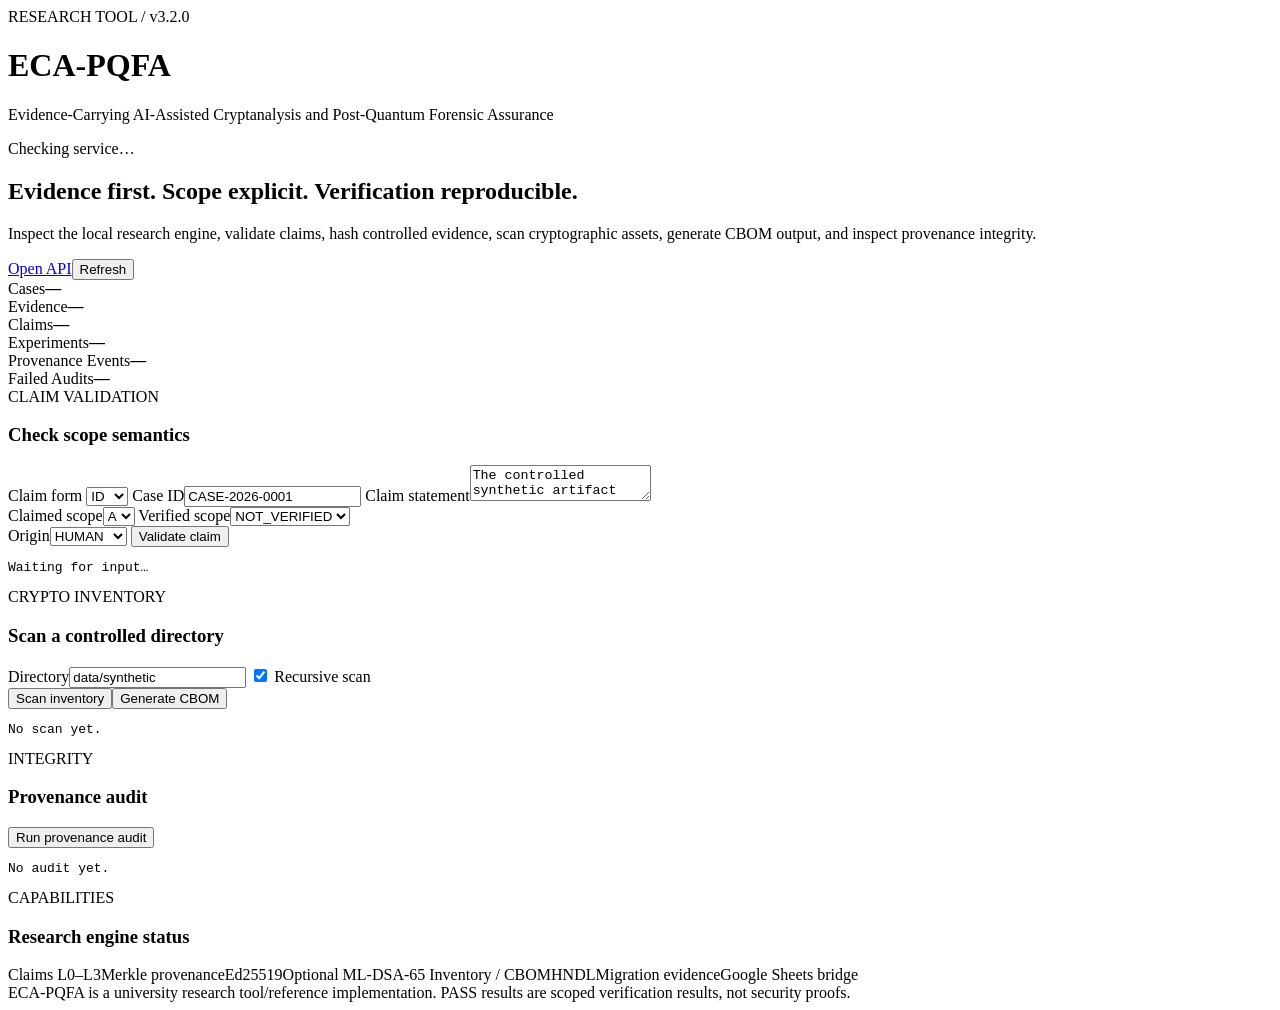
==== backend/app/static/index.html @ a3128c73 "build: bundle index.html for installed package" ====
<!doctype html>
<html lang="en">
<head>
<meta charset="utf-8">
<meta name="viewport" content="width=device-width, initial-scale=1">
<meta name="description" content="ECA-PQFA research console">
<title>ECA-PQFA Research Console</title>
<link rel="stylesheet" href="/static/styles.css">
</head>
<body>
<header class="topbar">
  <div>
    <div class="eyebrow">RESEARCH TOOL / v3.2.0</div>
    <h1>ECA-PQFA</h1>
    <p>Evidence-Carrying AI-Assisted Cryptanalysis and Post-Quantum Forensic Assurance</p>
  </div>
  <div class="status-card"><span id="status-dot" class="dot"></span><span id="status-text">Checking service…</span></div>
</header>

<main class="shell">
<section class="hero panel">
  <div>
    <h2>Evidence first. Scope explicit. Verification reproducible.</h2>
    <p>Inspect the local research engine, validate claims, hash controlled evidence, scan cryptographic assets, generate CBOM output, and inspect provenance integrity.</p>
  </div>
  <div class="hero-actions"><a class="button primary" href="/docs">Open API</a><button class="button" id="refresh">Refresh</button></div>
</section>

<section class="metrics">
  <article class="metric panel"><span>Cases</span><strong id="m-cases">—</strong></article>
  <article class="metric panel"><span>Evidence</span><strong id="m-evidence">—</strong></article>
  <article class="metric panel"><span>Claims</span><strong id="m-claims">—</strong></article>
  <article class="metric panel"><span>Experiments</span><strong id="m-experiments">—</strong></article>
  <article class="metric panel"><span>Provenance Events</span><strong id="m-events">—</strong></article>
  <article class="metric panel"><span>Failed Audits</span><strong id="m-failed">—</strong></article>
</section>

<section class="grid-2">
<article class="panel">
  <div class="panel-title"><div><div class="eyebrow">CLAIM VALIDATION</div><h3>Check scope semantics</h3></div></div>
  <form id="claim-form">
    <label>Claim form
      <select name="claim_form"><option>ID</option><option>EX</option><option>ST</option><option>CX</option><option>PD</option><option>IM</option><option>PR</option><option>NG</option></select>
    </label>
    <label>Case ID<input name="case_id" value="CASE-2026-0001" required></label>
    <label>Claim statement<textarea name="claim_statement" required>The controlled synthetic artifact contains the declared algorithm.</textarea></label>
    <div class="row">
      <label>Claimed scope<select name="claimed_scope"><option>A</option><option>B</option><option>C</option><option>D</option></select></label>
      <label>Verified scope<select name="verified_scope"><option>NOT_VERIFIED</option><option>A</option><option>B</option><option>C</option><option>D</option></select></label>
    </div>
    <label>Origin<select name="origin"><option>HUMAN</option><option>AI</option><option>HYBRID</option><option>SYSTEM</option></select></label>
    <button class="button primary" type="submit">Validate claim</button>
  </form>
  <pre id="claim-output" class="output">Waiting for input…</pre>
</article>

<article class="panel">
  <div class="panel-title"><div><div class="eyebrow">CRYPTO INVENTORY</div><h3>Scan a controlled directory</h3></div></div>
  <form id="inventory-form">
    <label>Directory<input name="path" value="data/synthetic" required></label>
    <label class="check"><input type="checkbox" name="recursive" checked> Recursive scan</label>
    <div class="row"><button class="button primary" type="submit">Scan inventory</button><button class="button" type="button" id="cbom">Generate CBOM</button></div>
  </form>
  <pre id="inventory-output" class="output">No scan yet.</pre>
</article>
</section>

<section class="grid-2">
<article class="panel">
  <div class="panel-title"><div><div class="eyebrow">INTEGRITY</div><h3>Provenance audit</h3></div></div>
  <button class="button primary" id="audit">Run provenance audit</button>
  <pre id="audit-output" class="output">No audit yet.</pre>
</article>
<article class="panel">
  <div class="panel-title"><div><div class="eyebrow">CAPABILITIES</div><h3>Research engine status</h3></div></div>
  <div class="cap-grid">
    <span>Claims L0–L3</span><span>Merkle provenance</span><span>Ed25519</span><span>Optional ML-DSA-65</span>
    <span>Inventory / CBOM</span><span>HNDL</span><span>Migration evidence</span><span>Google Sheets bridge</span>
  </div>
</article>
</section>
</main>

<footer class="footer">ECA-PQFA is a university research tool/reference implementation. PASS results are scoped verification results, not security proofs.</footer>
<script src="/static/app.js"></script>
</body>
</html>
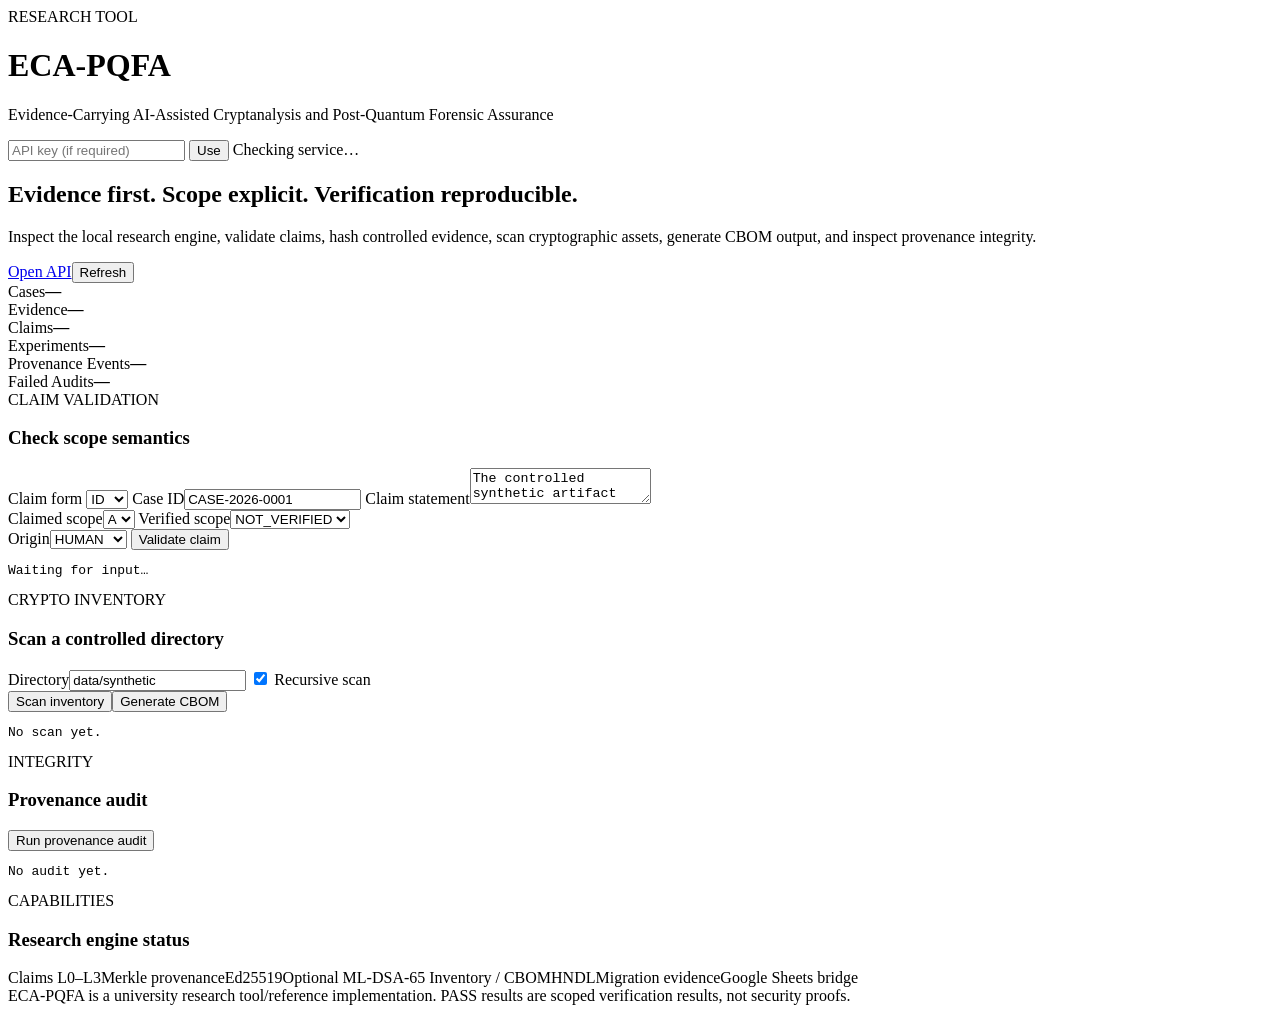
==== commit eb346507: "build: sync API key control into packaged UI" ====
--- a/backend/app/static/index.html
+++ b/backend/app/static/index.html
@@ -10,11 +10,15 @@
 <body>
 <header class="topbar">
   <div>
-    <div class="eyebrow">RESEARCH TOOL / v3.2.0</div>
+    <div class="eyebrow" id="version">RESEARCH TOOL</div>
     <h1>ECA-PQFA</h1>
     <p>Evidence-Carrying AI-Assisted Cryptanalysis and Post-Quantum Forensic Assurance</p>
   </div>
-  <div class="status-card"><span id="status-dot" class="dot"></span><span id="status-text">Checking service…</span></div>
+  <div class="status-card">
+    <input id="api-key" type="password" placeholder="API key (if required)" autocomplete="off" aria-label="API key">
+    <button class="button" id="save-key" type="button">Use</button>
+    <span id="status-dot" class="dot"></span><span id="status-text">Checking service…</span>
+  </div>
 </header>
 
 <main class="shell">
